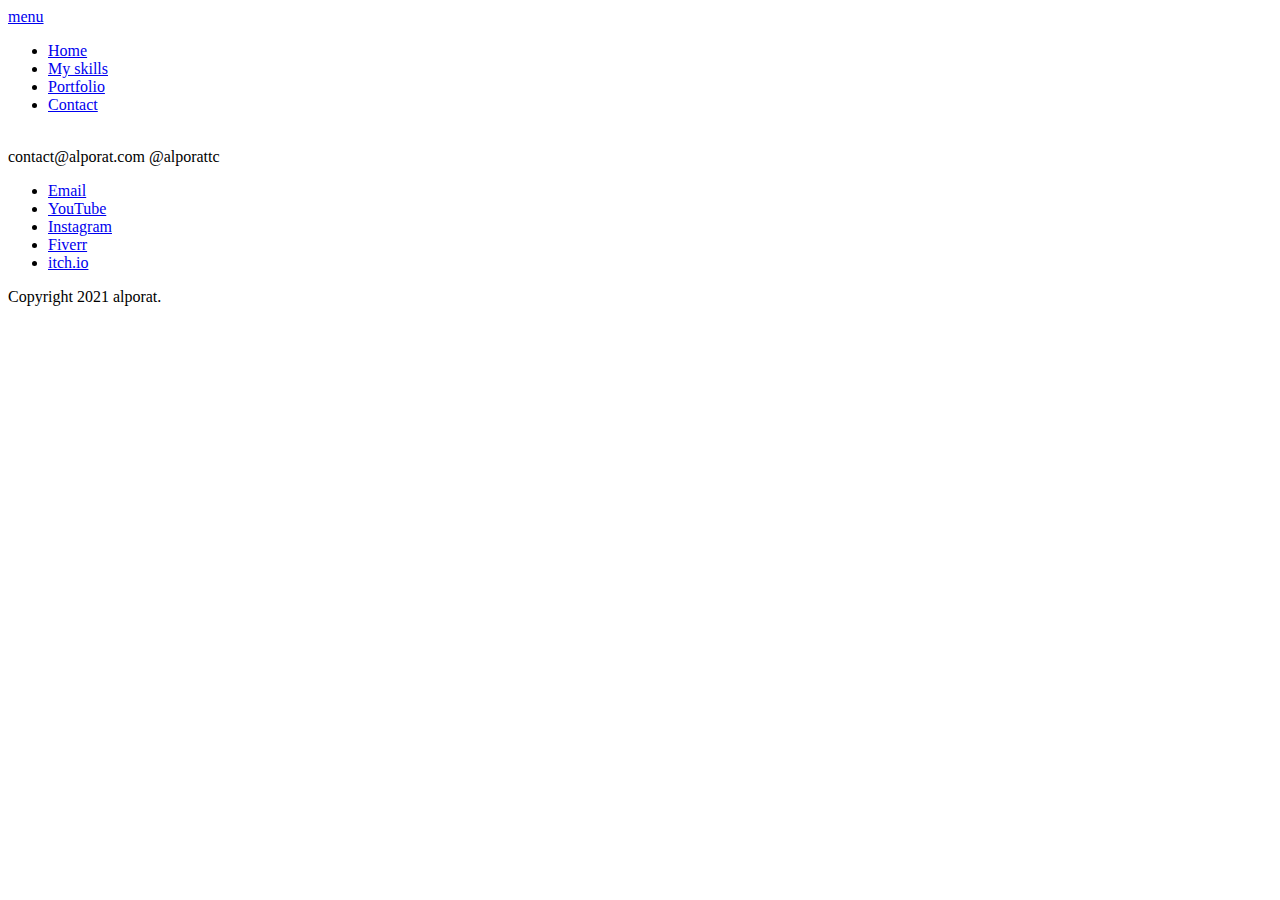
==== contact.html @ 28fc31d0 "Add files via upload" ====
<!DOCTYPE html>
<!--[if lte IE 8]> <html class="oldie" lang="en"> <![endif]-->
<!--[if IE 9]> <html class="ie9" lang="en"> <![endif]-->
<!--[if gt IE 9]><!--> <html lang="en"> <!--<![endif]-->
<head>
	<meta charset="utf-8">
	<meta name="viewport" content="width=device-width, initial-scale=1, maximum-scale=1, minimum-scale=1, user-scalable=no">
	<meta http-equiv="X-UA-Compatible" content="IE=edge,chrome=1">
	<meta name="format-detection" content="telephone=no">
	<title>alporat</title>
	<link rel="stylesheet" href="js/fancybox/jquery.fancybox.css" type="text/css" media="screen" />
	<link rel="stylesheet" href="css/all.css" />
	<link rel="stylesheet" href="css/screen.css" />
	<!--[if lt IE 9]>
		<script src="http://html5shiv.googlecode.com/svn/trunk/html5.js"></script>
	<![endif]-->
</head>
<body>
	<div id="wrapper" class="portfolio">
		<div class="wrapper-holder">
			<header id="header">
				<a class="menu_trigger" href="#">menu</a>
					<nav id="nav">
						<ul>
							<li><a href="index.html">Home</a></li>
							<li><a href="myskills.html">My skills</a></li>
							<li><a href="Portfolio.html">Portfolio</a></li>
							<li><a class="active" href="Contact.html">Contact</a></li>
						</ul>
					</nav>
			</header>
		</div>
		<div class="wrapper-holder grey">
			<section id="main">
				<div class="images_holder"><img src="images/pic_08.png" alt=""></div>
				<div class="box_contact">
					<span class="email">contact@alporat.com</span>
					<span class="instagram">@alporattc</span>
				</div>
				<div class="clear"></div>
			</section>
		</div>
		<footer id="footer">
			<div class="footer-content">
				<ul class="social">
					<li class="email"><a href="mailto:contact@alporat.com">Email</a></li>
					<li class="youtube"><a href="https://www.youtube.com/alporattc" target="_blank">YouTube</a></li>
					<li class="instagram"><a href="https://www.instagram.com/alporattc/" target="_blank">Instagram</a></li>
					<li class="fiverr"><a href="https://www.fiverr.com/alporat" target="_blank">Fiverr</a></li>
					<li class="itchio"><a href="https://alporat.itch.io/" target="_blank">itch.io</a></li>
				</ul>
				<p class="copy">Copyright 2021 alporat.</p>
			</div>
		</footer>	
	</div>
	<script src="http://code.jquery.com/jquery-1.11.1.min.js"></script>
	<script src="js/isotope.pkgd.min.js"></script>
	<script src="js/cells-by-row.js"></script>
	<script type="text/javascript" src="js/fancybox/jquery.fancybox.pack.js"></script>
	<script type="text/javascript" src="js/main.js"></script>
</body>
</html>
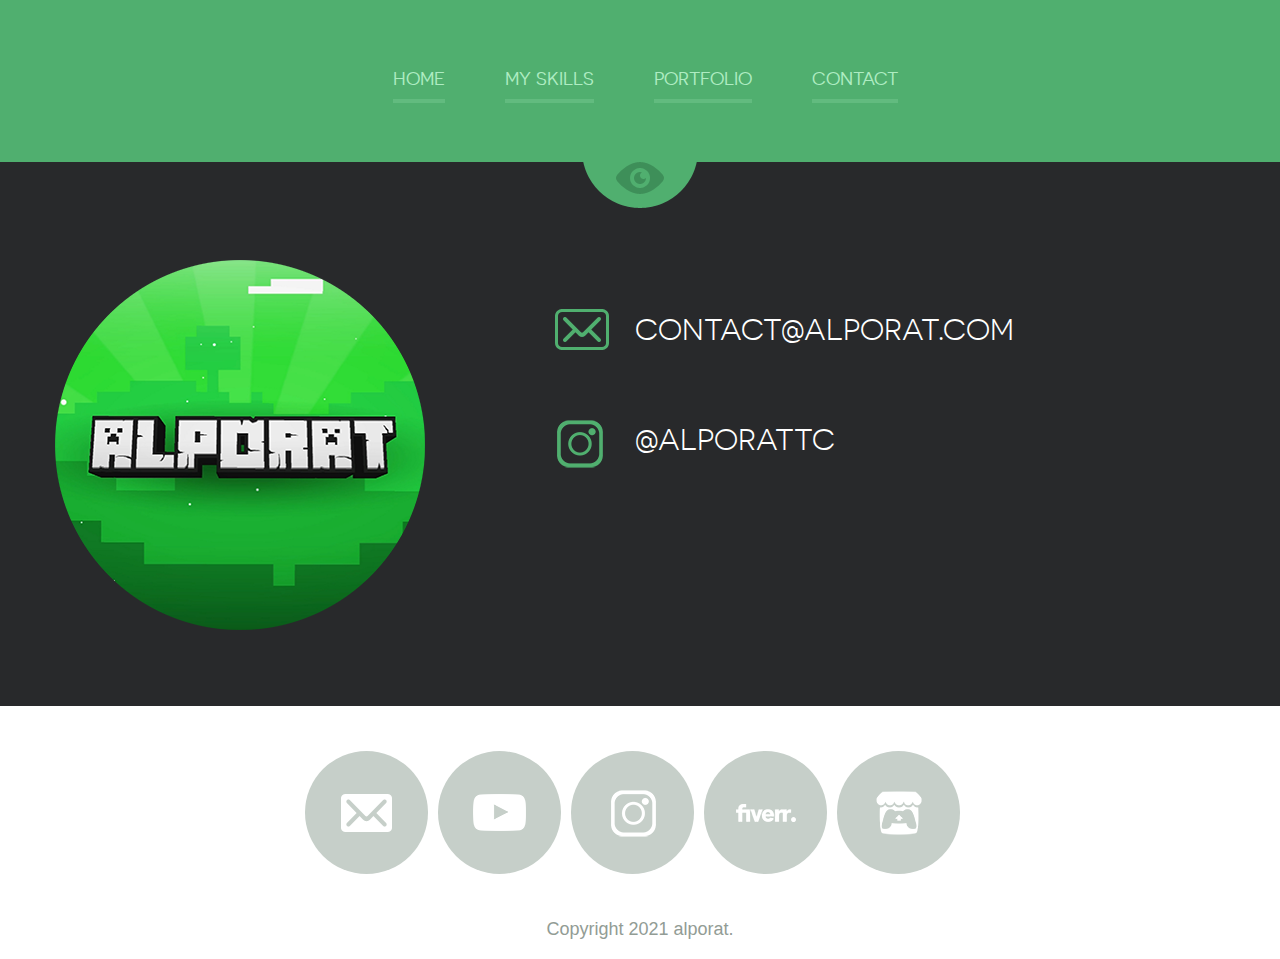
==== commit 29a541ca: "Update contact.html" ====
--- a/contact.html
+++ b/contact.html
@@ -24,8 +24,8 @@
 						<ul>
 							<li><a href="index.html">Home</a></li>
 							<li><a href="myskills.html">My skills</a></li>
-							<li><a href="Portfolio.html">Portfolio</a></li>
-							<li><a class="active" href="Contact.html">Contact</a></li>
+							<li><a href="portfolio.html">Portfolio</a></li>
+							<li><a class="active" href="contact.html">Contact</a></li>
 						</ul>
 					</nav>
 			</header>
@@ -59,4 +59,4 @@
 	<script type="text/javascript" src="js/fancybox/jquery.fancybox.pack.js"></script>
 	<script type="text/javascript" src="js/main.js"></script>
 </body>
-</html>+</html>
--- a/css/all.css
+++ b/css/all.css
@@ -0,0 +1,717 @@
+@font-face {
+    font-family: 'novecentosanswide';
+    src: url('../fonts/novecentosanswide-normal-webfont.eot');
+    src: url('../fonts/novecentosanswide-normal-webfont.eot?#iefix') format('embedded-opentype'),
+         url('../fonts/novecentosanswide-normal-webfont.woff') format('woff'),
+         url('../fonts/novecentosanswide-normal-webfont.ttf') format('truetype'),
+         url('../fonts/novecentosanswide-normal-webfont.svg#novecento_sans_widenormal') format('svg');
+    font-weight: normal;
+    font-style: normal;
+}
+@font-face {
+    font-family: 'novecentosanswide';
+    src: url('../fonts/novecentosanswide-bold-webfont.eot');
+    src: url('../fonts/novecentosanswide-bold-webfont.eot?#iefix') format('embedded-opentype'),
+         url('../fonts/novecentosanswide-bold-webfont.woff') format('woff'),
+         url('../fonts/novecentosanswide-bold-webfont.ttf') format('truetype'),
+         url('../fonts/novecentosanswide-bold-webfont.svg#novecentosanswidebold') format('svg');
+    font-weight: bold;
+    font-style: normal;
+}
+@font-face {
+    font-family: 'novecento_sans_widebook';
+    src: url('../fonts/novecentosanswide-book-webfont.eot');
+    src: url('../fonts/novecentosanswide-book-webfont.eot?#iefix') format('embedded-opentype'),
+         url('../fonts/novecentosanswide-book-webfont.woff') format('woff'),
+         url('../fonts/novecentosanswide-book-webfont.ttf') format('truetype'),
+         url('../fonts/novecentosanswide-book-webfont.svg#novecento_sans_widebook') format('svg');
+    font-weight: normal;
+    font-style: normal;
+}
+@font-face {
+    font-family: 'novecento_sans_widemedium';
+    src: url('../fonts/novecentosanswide-medium-webfont.eot');
+    src: url('../fonts/novecentosanswide-medium-webfont.eot?#iefix') format('embedded-opentype'),
+         url('../fonts/novecentosanswide-medium-webfont.woff') format('woff'),
+         url('../fonts/novecentosanswide-medium-webfont.ttf') format('truetype'),
+         url('../fonts/novecentosanswide-medium-webfont.svg#novecento_sans_widemedium') format('svg');
+    font-weight: normal;
+    font-style: normal;
+}
+html, body, div, span, applet, object, iframe,
+h1, h2, h3, h4, h5, h6, p, blockquote, pre,
+a, abbr, acronym, address, big, cite, code,
+del, dfn, em, img, ins, kbd, q, s, samp,
+small, strike, sub, sup, tt, var,
+b, u, i, center,
+dl, dt, dd, ol, ul, li,
+fieldset, form, label, legend,
+table, caption, tbody, tfoot, thead, tr, th, td,
+article, aside, canvas, details, figcaption, figure, 
+footer, header, hgroup, menu, nav, section, summary,
+time, mark, audio, video {
+	margin: 0;
+	padding: 0;
+	border: 0;
+	font-size: 100%;
+	font: inherit;
+	vertical-align: baseline;
+}
+
+article, aside, details, figcaption, figure, 
+footer, header, hgroup, menu, nav, section {
+	display: block;
+}
+
+img {
+	vertical-align: middle;
+}
+
+ol, ul {
+	list-style: none;
+}
+
+blockquote, q {
+	quotes: none;
+}
+
+blockquote:before, blockquote:after,
+q:before, q:after {
+	content: '';
+	content: none;
+}
+
+table {
+	border-collapse: collapse;
+	border-spacing: 0;
+}
+
+a[href], label[for], select, 
+input[type=checkbox], input[type=radio] {
+	cursor: pointer;
+}
+
+button, input[type=button], input[type=image], 
+input[type=reset], input[type=submit] {
+	padding: 0;
+	overflow: visible;
+	cursor: pointer;
+}
+input[type=text], input[type=email], input[type=reset], input[type=button], input[type=submit], button{
+	-webkit-appearance: none;
+	-webkit-border-radius: 0;
+}
+input[type=url], input[type=password], input[type=text], input[type=email], input[type=reset], input[type=button], input[type=submit], button, textarea{
+     -webkit-appearance: none;
+     -webkit-border-radius: 0;
+     box-sizing: border-box;-webkit-box-sizing: border-box; -moz-box-sizing: border-box;
+}
+
+button::-moz-focus-inner, 
+input[type=button]::-moz-focus-inner, 
+input[type=image]::-moz-focus-inner, 
+input[type=reset]::-moz-focus-inner, 
+input[type=submit]::-moz-focus-inner {
+	border: 0;
+}
+
+
+body,
+html {height: 100%;}
+body{
+	margin:0;
+	color:#a4a7ac;
+	font:18px Arial, Helvetica, sans-serif;
+	-webkit-text-size-adjust: none; 
+}
+img{border-style:none; vertical-align: top;}
+a{text-decoration:none; color:#6e6e6e;}
+a:hover{text-decoration:underline;}
+#wrapper{
+	width:100%;
+	height: 100%;
+	display:table;
+}
+.wrapper-holder {
+	width:100%;
+    display:table-row;
+    background: #50af6f;
+}
+.wrapper-holder.grey{background: #28292b;}
+#header {
+	max-width: 1170px;
+	margin: 0 auto;
+	padding: 69px 0 50px;
+	position:relative;
+}
+.menu_trigger{
+	width: 31px;
+	height: 31px;
+	right:0;
+	background: url(../images/btn_mobile_menu.png) no-repeat;
+	text-indent: -9999em;
+	display: none;
+	top: 5px;
+	position: absolute;
+}
+.logo {
+	text-align:center;
+	font-family: 'novecentosanswide';
+	font-weight:bold;
+	color: #fff;
+	font-size: 72px;
+	line-height: 74px;
+	display: block;
+	text-transform: uppercase;
+	margin: 85px 0 23px;
+}
+#nav {
+	position: relative;
+	display: table;
+	margin: 0 auto 22px;
+	padding: 0 0 0 10px;
+}
+#nav ul {
+	text-align: center;
+}
+#nav ul li {
+	float: left;
+	padding: 0 0 0 60px;
+}
+#nav ul li:first-child{padding: 0;}
+#nav ul a {
+	color: #aeecc2;
+	font-size: 18px;
+	line-height: 20px;
+	text-transform: uppercase;
+	padding: 0 0 10px;
+	border-bottom: 4px solid #62bb7f;
+	font-family: 'novecentosanswide';
+	font-weight: normal;
+}
+#nav ul a:hover,#nav ul a.active{
+	color: #fff;
+	border-bottom: 4px solid #fff;
+	text-decoration: none;
+	-webkit-transition: all 0.5s ease-in-out;
+-moz-transition: all 0.5s ease-in-out;
+-o-transition: all 0.5s ease-in-out;
+transition: all 0.5s ease-in-out;
+}
+h2.slogan{
+	display: block;
+	text-align: center;
+	text-transform: uppercase;
+	font-family: 'novecento_sans_widebook';
+	font-size: 30px;
+	line-height: 32px;
+	color: #aeecc2;
+	padding: 34px 0 50px 0;
+	background: url(../images/slogan_bg.gif) no-repeat 50% 0;
+}
+/*main
+ */
+#main{
+	max-width: 1170px;
+	margin: 0 auto;
+	padding: 93px 0 76px;
+	position:relative;
+	background: url(../images/icon_header.png) no-repeat 50% 0;
+}
+#main h2{
+	display: block;
+	text-align: center;
+	text-transform: uppercase;
+	font-family: 'novecento_sans_widebook';
+	font-size: 30px;
+	line-height: 32px;
+	color: #fff;
+	margin: 0 0 81px;
+}
+.box_timeline_holder{
+	background: url(../images/bg_timeline_l.png) no-repeat 0 70px;
+	position: relative;
+	padding: 0 0 0 100px;
+	overflow: hidden;
+}
+.box_timeline{
+	background: url(../images/bg_timeline_r.png) no-repeat 100% 70px;
+	position: relative;
+	padding: 0 100px 0 0;
+	overflow: hidden;
+}
+.box_timeline ul{
+	position: relative;
+	background: url(../images/bg_ul.gif) repeat-x 0 76px;
+	overflow: hidden;
+}
+.box_timeline ul li{
+	float:left;
+	width: 170px;
+	margin: 0 0 0 30px;
+	background: url(../images/bg_ul.gif) repeat-x 0 76px;
+}
+.box_timeline ul li:first-child{margin: 0;}
+.box_timeline ul li .date{
+	background: url(../images/bg_timeline_c.png) no-repeat 50% 0;
+	height: 86px;
+	width: 170px;
+	margin: 0 auto 12px;
+	overflow: hidden;
+}
+.box_timeline ul li .date span{
+	font-family: 'novecentosanswide';
+	font-weight:bold;
+	color: #fff;
+	font-size: 14px;
+	line-height: 16px;
+	display: block;
+	text-align: center;
+	padding: 15px 0 0 0;
+}
+.box_timeline h3{
+	font-family: 'novecento_sans_widemedium';
+	color: #50af6f;
+	font-size: 14px;
+	line-height: 16px;
+	display: block;
+	text-align: center;
+	margin: 0 0 10px;
+}
+.box_timeline p{
+	font-family: Arial, Helvetica, sans-serif;
+	color: #a4a7ac;
+	font-size: 16px;
+	line-height: 18px;
+	display: block;
+	text-align: center;
+	margin: 0 0 10px;
+}
+/*skills*/
+#main .skills_holder h2{text-align: left;margin: 0 0 40px;}
+.skills_holder{
+	width: 100%;
+	overflow: hidden;
+	margin: 0 0 40px;
+}
+.skills_holder .column {
+	width: 470px;
+	float: left;
+	margin: 0 10px 0 0;
+}
+.skills_holder .column.column-add {
+	float: right;
+	margin: 0;
+}
+.progress{
+	overflow: hidden;
+	width: 100%;
+	margin: 20px 0 3px 0;
+}
+.progress li{
+	overflow: hidden;
+	height: 43px;
+	line-height: 43px;
+	background: #46484c;
+	border-radius: 5px;
+	behavior: url(css/PIE.htc);
+	margin: 0 0 27px;
+}
+.progress li span{
+	background: #50af6f;
+	color: #fff;
+	text-transform:uppercase;
+	display: block;
+	font-family: 'novecentosanswide';
+	font-weight: normal;
+	font-size: 18px;
+	padding: 0 0 0 20px;
+}
+.progress li span.csharp{width: 85%;}
+.progress li span.java{width: 65%;}
+.progress li span.python{width: 40%;}
+.progress li span.skript{width: 100%;}
+.progress li span.unity{width: 80%;}
+.progress li span.photoshop{width: 50%;}
+.progress li span.pcbuilding{width: 90%;}
+.progress li span.mcserver{width: 100%;}
+.plagin_list{
+	width: 100%;
+	overflow: hidden;
+	margin: 0 0 65px;
+}
+.plagin_list li{
+	float:left;
+	margin: 0 0 0 25px;
+	border-radius: 50%;
+	behavior: url(css/PIE.htc);
+	text-indent: -9999px;
+	background: #28292b;
+	width: 121px;
+	height: 121px;
+	position:relative;
+	display: inline-block;
+	border: 1px solid #46484c;
+}
+.plagin_list li:first-child{margin: 0;}
+.plagin_list li a{
+	display: block;
+	vertical-align: middle;
+	height: 100%;
+	position: relative;
+}
+.plagin_list li.li_1 a{background: url(../images/icon_unity.png) no-repeat 45% 50% ;}
+.plagin_list li.li_2 a{background: url(../images/icon_vscode.png) no-repeat 50% 50% ;}
+.plagin_list li.li_3 a{background: url(../images/icon_ps.png) no-repeat 50% 50% ;}
+.plagin_list li.li_4 a{background: url(../images/icon_pr.png) no-repeat 50% 50% ;}
+.plagin_list li.li_5 a{background: url(../images/icon_blender.png) no-repeat 46% 50% ;}
+.plagin_list li.li_6 a{background: url(../images/icon_cubik.png) no-repeat 50% 50% ;}
+.plagin_list li.li_7 a{background: url(../images/icon_camtasia.png) no-repeat 48% 50% ;}
+.plagin_list li.li_8 a{background: url(../images/icon_workspace.png) no-repeat 50% 50% ; background-size: 76px 38px;}
+.wrapper-holder.grey p{padding: 0 0 25px;}
+.plagin_list.none{display: none;}
+
+/*portfolio*/
+.sub_nav {
+	position: relative;
+	display: table;
+	margin: 0 auto 79px;
+	padding: 0 0 0 10px;
+	text-align: center;
+}
+.sub_nav li {
+	padding: 0 0 0 45px;
+	display: inline-block;
+}
+/* .sub_nav li:first-child{padding: 0;} */
+.sub_nav a {
+	color: #a4a7ac;
+	font-size: 14px;
+	line-height: 16px;
+	text-transform: uppercase;
+	padding: 0 0 10px;
+	border-bottom: 4px solid #3b3c3e;
+	font-family: 'novecentosanswide';
+	font-weight: normal;
+}
+.sub_nav a:hover,.sub_nav a.active{
+	color: #50af6f;
+	border-bottom: 4px solid #50af6f;
+	text-decoration: none;
+	-webkit-transition: all 0.5s ease-in-out;
+-moz-transition: all 0.5s ease-in-out;
+-o-transition: all 0.5s ease-in-out;
+transition: all 0.5s ease-in-out;
+}
+/* begin add */
+.sub_nav li {
+	color: #a4a7ac;
+	font-size: 14px;
+	line-height: 16px;
+	text-transform: uppercase;
+	margin: 0 22px;
+	padding: 0 0 10px;
+	border-bottom: 4px solid #3b3c3e;
+	font-family: 'novecentosanswide';
+	font-weight: normal;
+}
+.sub_nav li:hover,.sub_nav .active {
+	color: #50af6f;
+	border-bottom: 4px solid #50af6f;
+	text-decoration: none;
+	cursor: pointer;
+	-webkit-transition: all 0.5s ease-in-out;
+	-moz-transition: all 0.5s ease-in-out;
+	-o-transition: all 0.5s ease-in-out;
+	transition: all 0.5s ease-in-out;
+}
+/* end add */
+.item-list {
+	overflow: hidden;
+	text-align:center;
+	margin: 0 0 0 -24px;
+}
+.item-list li {
+	display:inline-block;
+	margin: 0 0 25px 24px;
+	vertical-align: top;
+	font-size: 0;
+}
+.item {
+	text-align: center;
+	width: 270px;
+	margin: 0 auto;
+}
+.item .image {
+	position: relative;
+}
+.item .image img {
+	max-width: 100%;
+	height:auto;
+	border-radius: 50%;
+}
+.item .hover {
+	display: none;
+	height: 100%;
+    left: 0;
+    position: absolute;
+    top: 0;
+    width: 100%;
+    background: #6abb84;
+	opacity: 0.9;
+	border-radius: 50%;
+	behavior: url(css/PIE.htc);
+}
+.item .hover.active{display: block;}
+.item .item-content {
+	position: relative;
+	display: table-cell;
+	vertical-align: middle;
+	height: 270px;
+	z-index: 400;
+	padding: 0 30px;
+}
+.item a{
+	text-decoration: none;
+}
+.item .item-content h4{
+	display: block;
+	background: url(../images/bg_white_border.gif) no-repeat 50% 100%;
+	color: #fff;
+	text-transform: uppercase;
+	font-family: 'novecentosanswide';
+	font-weight:bold;
+	font-size: 14px;
+	line-height: 16px;
+	padding: 0 0 20px;
+	text-align: center;
+	margin: 0 0 15px;
+}
+.item .item-content p{
+	color: #fff;
+	text-align: center;
+	display: block;
+	font-size: 15px;
+	line-height: 17px;
+}
+/*contact*/
+.clear{clear: both;}
+.images_holder{
+	float: left;
+	margin:5px 130px 0 0;
+	width: 370px;
+}
+.images_holder img{
+	width: 100%;
+	height: auto;
+	display: inline;
+}
+.box_contact{
+	overflow:hidden;
+	margin: 54px 0 0 0;
+}
+.box_contact span{
+	color: #fff;
+	font-family: 'novecento_sans_widebook';
+	font-size: 30px;
+	line-height: 32px;
+	text-transform: uppercase;
+	display: block;
+	margin: 0 0 55px;
+	padding: 5px 0 18px 80px;
+}
+.box_contact span.email{background: url(../images/icon_email2.png) no-repeat;}
+.box_contact span.instagram{background: url(../images/icon_instagram2.png) no-repeat;}
+/*footer
+ */
+#footer {
+    width:100%;
+    overflow:hidden;
+    display:table-footer-group;
+    background:#fff;
+}
+.footer-content {
+	max-width: 1170px;
+	margin: 0 auto;
+	padding: 45px 0 20px;
+	color: #a5a5a5;
+}
+.footer-content .social{
+	overflow:hidden;
+	margin: 0 auto 45px;
+	width: 670px;
+}
+.footer-content .social li{
+	float:left;
+	margin: 0 0 0 10px;
+	border-radius: 50%;
+	behavior: url(css/PIE.htc);
+	text-indent: -9999px;
+	background: #c6cfc9;
+	width: 123px;
+	height: 123px;
+	position:relative;
+	display: table;
+}
+.footer-content .social li:first-child{margin: 0;}
+.footer-content .social li:hover{
+	background: #50af6f;
+	-webkit-transition: all 0.5s ease-in-out;
+-moz-transition: all 0.5s ease-in-out;
+-o-transition: all 0.5s ease-in-out;
+transition: all 0.5s ease-in-out;
+}
+.footer-content .social li a{
+	display: table-cell;	
+	position: relative;
+}
+.footer-content .social li.email a{background: url(../images/icon_email.png) no-repeat 50% 50% ;}
+.footer-content .social li.youtube a{background: url(../images/icon_youtube.png) no-repeat 50% 50%;}
+.footer-content .social li.instagram a{background: url(../images/icon_instagram.png) no-repeat 50% 50% ;}
+.footer-content .social li.fiverr a{background: url(../images/icon_fiverr.png) no-repeat 50% 50% ;}
+.footer-content .social li.itchio a{background: url(../images/icon_itchio.png) no-repeat 50% 50%;}
+.footer-content p{
+	font:18px/20px Arial, Helvetica, sans-serif;
+	display: block;
+	text-align: center;
+	color: #929c95;
+}
+/* begin add	 */
+.popup_portfolio{
+	max-width: 1132px;
+}
+.popup_portfolio h3{
+	padding-top:26px;
+	font-family: 'novecentosanswide';
+	font-weight:bold;
+	color: #63666a;
+	font-size: 18px;
+	line-height: 18px;
+	text-transform: uppercase;
+}
+.popup_portfolio time{
+	font-family: 'novecentosanswide';
+	color: #abacaf;
+	font-size: 12px;
+	line-height: 12px;
+	text-transform: uppercase;
+}
+.popup_portfolio p{
+	padding: 17px 0 8px;
+	color: #808286;
+	font-size: 16px;
+	line-height: 30px;
+}
+.popup_portfolio img {
+	width: 100%;
+	height: auto;
+	border-radius: 8px;
+}
+.fancybox-close {
+	width: 46px;
+	height: 46px;
+	top: -23px;
+	right: -20px;
+	background-image: url(../images/ico_btn-close.png);
+}
+.fancybox-opened .fancybox-skin{
+	padding: 20px !important;
+	border-radius: 10px;
+}
+.fancybox-nav {
+	display: none;
+}
+/* end add	 */
+
+@media (-webkit-min-device-pixel-ratio:2) ,(min--moz-device-pixel-ratio:2),(-o-min-device-pixel-ratio:2/1),(min-device-pixel-ratio:2),(min-resolution:192dpi),(min-resolution:2dppx){
+	#main {
+		background-image: url(../images/icon_header@x2.png);
+		background-size:114px 46px;
+	}
+	.menu_trigger{
+		background-image: url(../images/btn_mobile_menu@x2.png);
+		background-size:31px 30px;
+	}
+	.slogan{
+		background-image: url(../images/slogan_bg@x2.gif);
+		background-size:80px 4px;
+	}
+	.box_timeline_holder{
+		background-image: url(../images/bg_timeline_l@x2.png);
+		background-size:100px 16px;
+	}
+	.box_timeline{
+		background-image: url(../images/bg_timeline_r@x2.png);
+		background-size:100px 16px;
+	}
+	.box_timeline ul li .date{
+		background-image: url(../images/bg_timeline_c@x2.png);
+		background-size:50px 86px;
+	}
+	.footer-content .social li.email a{
+		background-image: url(../images/icon_email@x2.png);
+		background-size:51px 38px;
+	}
+	.footer-content .social li.youtube a{
+		background-image: url(../images/icon_youtube@x2.png);
+		background-size:53px 37px;
+	}
+	.footer-content .social li.instagram a{
+		background-image: url(../images/icon_instagram@x2.png);
+		background-size:48px 48px;
+	}
+	.footer-content .social li.fiverr a{
+		background-image: url(../images/icon_fiverr@x2.png);
+		background-size:60px 18px;
+	}
+	.footer-content .social li.itchio a{
+		background-image: url(../images/icon_itchio@x2.png);
+		background-size:48px 48px;
+	}
+	.plagin_list li.li_1 a{
+		background-image: url(../images/icon_unity@x2.png);
+		background-size:50px 50px;
+	}
+	.plagin_list li.li_2 a{
+		background-image: url(../images/icon_vscode@x2.png);
+		background-size:50px 50px;
+	}
+	.plagin_list li.li_3 a{
+		background-image: url(../images/icon_ps@x2.png);
+		background-size:48px 36px;
+	}
+	.plagin_list li.li_4 a{
+		background-image: url(../images/icon_pr@x2.png);
+		background-size:48px 37px;
+	}
+	.plagin_list li.li_5 a{
+		background-image: url(../images/icon_blender@x2.png);
+		background-size:48px 41px;
+	}
+	.plagin_list li.li_6 a{
+		background-image: url(../images/icon_cubik@x2.png);
+		background-size:50px 50px;
+	}
+	.plagin_list li.li_7 a{
+		background-image: url(../images/icon_camtasia@x2.png);
+		background-size:50px 50px;
+	}
+	.plagin_list li.li_8 a{
+		background-image: url(../images/icon_workspace@x2.png);
+		background-size:80px 40px;
+	}
+	.box_contact span.email{
+		background-image: url(../images/icon_email2@x2.png);
+		background-size:54px 41px;
+	}
+	.box_contact span.instagram{
+		background-image: url(../images/icon_instagram2@x2.png);
+		background-size:49px 49px;
+	}
+/* begin add	 */
+	.fancybox-close {
+		background-image: url(../images/ico_btn-close@x2.png);
+		background-size:46px 46px;
+	}
+/* end add	 */
+}--- a/css/screen.css
+++ b/css/screen.css
@@ -0,0 +1,205 @@
+@media only screen and (max-width : 1210px) {
+}
+@media only screen and (max-width : 1190px) {
+	#main {margin:0 20px;}
+	.box_timeline_holder{padding: 0 0 0 60px;}
+	.box_timeline{padding: 0 60px 0 0;}
+	.box_timeline ul li{margin: 0 0 0 25px;}
+	.skills_holder .column{width: 450px;}
+	.plagin_list li{margin: 0 0 0 2%;display: inline-block;float: none;width: 10%;height: 110px;}
+	.item-list{margin: 0;}
+/* 	.item-list li{ width: 30%; margin-left: 0;text-align: center;} */
+
+	#container.item-list{width: 900px; margin: 0 auto;}
+}
+@media only screen and (max-width : 1130px) {
+	.box_timeline_holder{padding: 0 0 0 40px;}
+	.box_timeline{padding: 0 40px 0 0;}
+	.box_timeline ul li{margin: 0 0 0 15px;}
+	.images_holder{margin: 5px 80px 0 0;}
+	.box_contact span{font-size: 25px;}
+}
+@media only screen and (max-width : 1100px) {
+	.plagin_list li{ }
+}
+@media only screen and (max-width : 1050px) {
+	.box_timeline_holder{padding: 0 0 0 20px;}
+	.box_timeline{padding: 0 20px 0 0;}
+	.box_timeline ul li{margin: 0 0 0 5px;}
+	.plagin_list li{ height: 90px;}
+/* 	.item-list li{ width: 49%;} */
+}
+@media only screen and (max-width : 980px) {
+
+	#nav {float:none; width: 100%;}
+	#nav ul {
+		text-align:center;
+		margin:0;
+	}
+	#nav ul li {
+		display:inline-block;
+		padding: 0 15px;
+		float:none;
+	}
+	.logo {
+		margin: 0 auto 20px;
+		font-size: 62px;
+		line-height: 70px;
+	}
+	#header {
+		padding: 20px 10px;
+	}
+	.box_timeline_holder{padding: 0 0 0 10px;}
+	.box_timeline{padding: 0 10px 0 0;}
+	.box_timeline ul li{margin: 0;width: 20%;}
+	.skills_holder .column{
+		width: 100%;
+		float: none;
+		display: block;
+	}
+	.skills_holder .column.column-add {padding: 0 !important;}
+	.plagin_list.none{display: block;width: 540px;margin: 0 auto 30px;}
+	.plagin_list{display: none;}
+	.plagin_list.none li{height: 121px;width: 121px;}
+	.box_contact span{font-size: 23px;margin: 0 0 40px;}
+	.images_holder{margin: 5px 30px 0 0;width: 300px;}
+	.box_contact{margin: 40px 0 0 0;}
+	#main .skills_holder h2{margin: 0 0 25px;}
+	h2.slogan{
+		padding-bottom: 14px;
+	}
+	#container.item-list{width: 600px;}
+	.sub_nav li{padding:10px 0;}
+}
+@media only screen and (max-width : 840px) {
+	.box_timeline ul li{margin: 0;width: 100%;float: none;}
+	#main h2{margin: 0 0 30px;}
+	.images_holder {
+		margin: 5px auto 20px;
+		width: 300px;
+		float: none;
+	}
+	.box_contact {
+		margin: 40px auto 0;
+		width: 460px;
+	}
+	.box_timeline_holder,.box_timeline{background: none;}
+}
+@media only screen and (max-width : 768px) {
+	.footer-content {padding: 45px 10px 20px;}
+	.menu_trigger {
+		display: block;
+		top: 28px;
+	}
+	#nav {display: none;padding: 0;margin: 0 0 25px;top: 20px;}
+	#nav ul li {
+		display:block;
+		padding: 0;	
+	}
+	#nav ul a {
+		display:block;
+		padding: 8px;
+	}
+	#nav ul a:hover {
+		color: #fff;
+		text-decoration:none;
+	}
+	.footer-content .social{margin: 0 auto 30px;}
+	.footer-content .social li{margin: 0 0 0 4px; width: 50px; height: 50px;}
+	.footer-content .social li.email a{	background-size: 20px auto;	}
+	.footer-content .social li.facebook a{	background-size: 15px auto;	}
+	.footer-content .social li.google a{	background-size: 20px auto;	}
+	.footer-content .social li.twitter a{	background-size: 20px auto;	}
+	.footer-content .social li.pinterest a{	background-size: 20px auto;	}
+	.footer-content .social{width: 269px;}
+	.logo {font-size: 56px;line-height: 68px;}
+	#wrapper.inner .menu_trigger,#wrapper.portfolio .menu_trigger{top: 6px;}
+}
+@media only screen and (max-width : 680px) {
+	#container.item-list{width: 300px;}
+	.item-list li{margin-left:0;}
+}
+@media only screen and (max-width : 640px) {
+	.menu_trigger {
+		top: 25px;
+	}
+	.plagin_list.none{width: 480px;}
+	.plagin_list.none li{width: 20%;margin: 0 0 0 2%;height: 95px;}
+	.skills_holder{margin: 0 0 10px;}
+	.logo{
+		font-size: 54px;
+		line-height: 60px;
+	}
+}
+@media only screen and (max-width : 600px) {
+/* 	.sub_nav li{padding: 0 0 0 30px;} */
+	.logo{
+		font-size: 46px;
+		line-height: 56px;
+	}
+/* 	.item{
+		width: 180px;
+	}
+	.item .item-content{
+		height: 180px;
+	}
+	.item .item-content p{
+		display: none
+	} */
+}
+@media only screen and (max-width : 550px) {
+	.plagin_list.none{width: 420px;}
+	.plagin_list.none li{width: 20%;margin: 0 0 0 2%;height: 84px;}
+	.sub_nav li{padding: 0;text-align: center;margin: 0 0 15px; display: block;}
+	.sub_nav{margin: 0 auto 40px;}
+	.box_contact {
+		margin: 40px auto 0;
+		width: 300px;
+	}
+	.box_contact span.email{font-size: 14px;}
+	#nav ul a:hover, #nav ul a.active,#nav ul a{border: none;}
+	#wrapper.portfolio #main{padding:93px 0 0 0; }
+	.logo{margin: 0 auto 20px;font-size: 40px;		line-height: 52px;}
+}
+@media only screen and (max-width : 480px) {
+	.logo{
+		font-size: 52px;
+		line-height: 54px;
+	}
+	.slogan{
+		font-size: 20px;
+		line-height: 22px;
+	}
+	.plagin_list.none{display: none;}
+	.plagin_list{display: block;}
+	.plagin_list li,.plagin_list li:first-child{display: inline-block; vertical-align: top; width: 45%; height: auto; border: 0;margin: 0 2% 2% 2%;}
+	.plagin_list li a,.plagin_list li:first-child a{width: 121px;height: 121px;border: 1px solid #46484c;border-radius: 50%;margin: 0 auto;}
+	.plagin_list{margin: 0 0 20px;}
+	#main{margin: 0 10px;}
+/* 	.item-list{margin: 0;}
+	.item-list li{margin: 0 0 20px;} */
+	.menu_trigger{top: 20px;}
+}
+@media screen and (max-width:420px) {
+/* 	.item{
+		width: 130px;
+	}
+	.item .item-content{
+		height: 130px;
+		padding: 0 15px;
+	} */
+	.logo{
+		font-size: 42px;
+		line-height: 44px;
+	}
+	.slogan{
+		font-size: 16px;
+		line-height: 18px;
+	}
+	.box_contact {
+		margin: 40px auto 0;
+		width: 280px;
+	}
+	.box_contact span.email{font-size: 12px;}
+	.images_holder{width: 280px;margin: 0 auto 20px;}
+}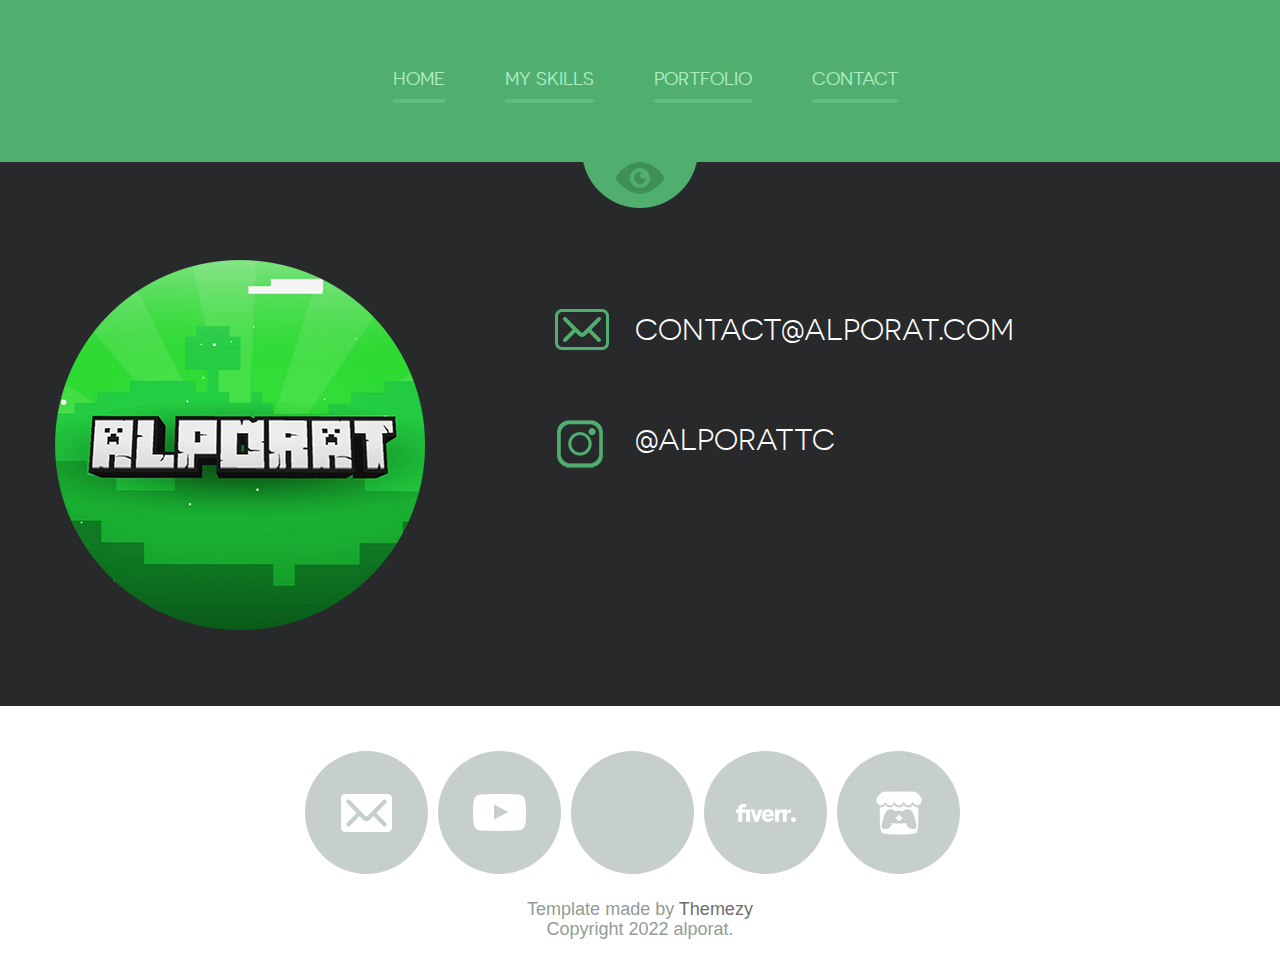
==== commit 74c61ca7: "Add files via upload" ====
--- a/contact.html
+++ b/contact.html
@@ -24,8 +24,8 @@
 						<ul>
 							<li><a href="index.html">Home</a></li>
 							<li><a href="myskills.html">My skills</a></li>
-							<li><a href="portfolio.html">Portfolio</a></li>
-							<li><a class="active" href="contact.html">Contact</a></li>
+							<li><a href="Portfolio.html">Portfolio</a></li>
+							<li><a class="active" href="Contact.html">Contact</a></li>
 						</ul>
 					</nav>
 			</header>
@@ -41,15 +41,18 @@
 			</section>
 		</div>
 		<footer id="footer">
-			<div class="footer-content">
-				<ul class="social">
-					<li class="email"><a href="mailto:contact@alporat.com">Email</a></li>
-					<li class="youtube"><a href="https://www.youtube.com/alporattc" target="_blank">YouTube</a></li>
-					<li class="instagram"><a href="https://www.instagram.com/alporattc/" target="_blank">Instagram</a></li>
-					<li class="fiverr"><a href="https://www.fiverr.com/alporat" target="_blank">Fiverr</a></li>
-					<li class="itchio"><a href="https://alporat.itch.io/" target="_blank">itch.io</a></li>
+			<div class="footer-content" style="padding: 45px 0 20px">
+				<ul class="social" style="margin: 0 auto 25px; width: 670px;">
+					<li class="email" style="width: 123px; height: 123px;"><a href="mailto:contact@alporat.com">Email</a></li>
+					<li class="youtube" style="width: 123px; height: 123px;"><a href="https://www.youtube.com/alporattc" target="_blank">YouTube</a></li>
+					<li class="github" style="width: 123px; height: 123px;"><a href="https://github.com/alporat/" target="_blank">GitHub</a></li>
+					<li class="fiverr" style="width: 123px; height: 123px;"><a href="https://www.fiverr.com/alporat" target="_blank">Fiverr</a></li>
+					<li class="itchio" style="width: 123px; height: 123px;"><a href="https://alporat.itch.io/" target="_blank">itch.io</a></li>
 				</ul>
-				<p class="copy">Copyright 2021 alporat.</p>
+				<p>
+					Template made by <a target="_blank" href="http://www.themezy.com/">Themezy</a>
+				</p>
+				<p class="copy">Copyright 2022 alporat.</p>
 			</div>
 		</footer>	
 	</div>
@@ -59,4 +62,4 @@
 	<script type="text/javascript" src="js/fancybox/jquery.fancybox.pack.js"></script>
 	<script type="text/javascript" src="js/main.js"></script>
 </body>
-</html>
+</html>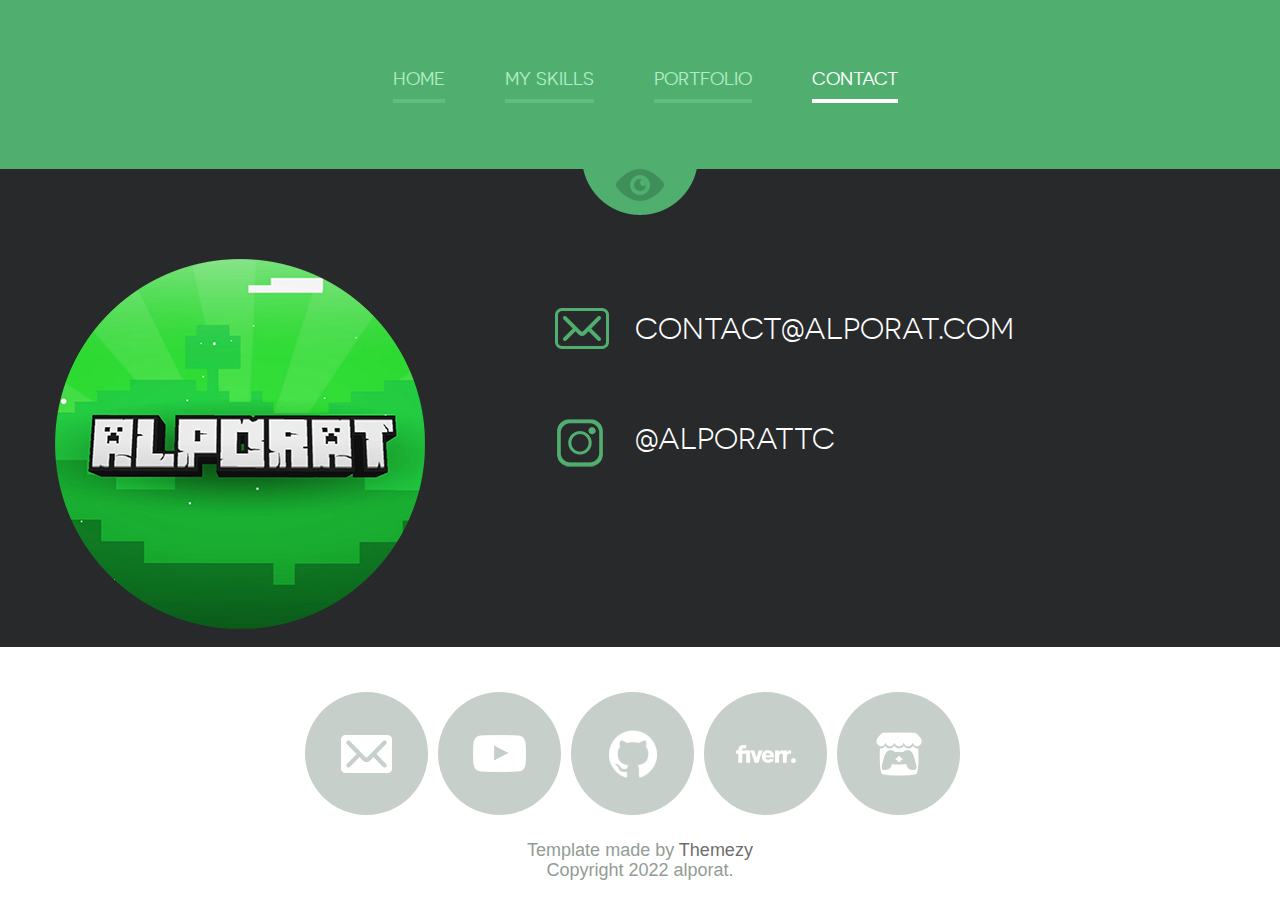
==== commit 37b108da: "Update contact.html" ====
--- a/contact.html
+++ b/contact.html
@@ -24,8 +24,8 @@
 						<ul>
 							<li><a href="index.html">Home</a></li>
 							<li><a href="myskills.html">My skills</a></li>
-							<li><a href="Portfolio.html">Portfolio</a></li>
-							<li><a class="active" href="Contact.html">Contact</a></li>
+							<li><a href="portfolio.html">Portfolio</a></li>
+							<li><a class="active" href="contact.html">Contact</a></li>
 						</ul>
 					</nav>
 			</header>
@@ -62,4 +62,4 @@
 	<script type="text/javascript" src="js/fancybox/jquery.fancybox.pack.js"></script>
 	<script type="text/javascript" src="js/main.js"></script>
 </body>
-</html>+</html>
--- a/css/all.css
+++ b/css/all.css
@@ -209,12 +209,35 @@
 	padding: 34px 0 50px 0;
 	background: url(../images/slogan_bg.gif) no-repeat 50% 0;
 }
+/*scrollbar
+ */
+.scrollbar
+{
+	height: 580px;
+	overflow-y: scroll;
+}
+#style-1::-webkit-scrollbar-track
+{
+	-webkit-box-shadow: inset 0 0 12px rgba(0,0,0,0.5);
+	border-radius: 10px;
+	background-color: #2c2c2c;
+}
+#style-1::-webkit-scrollbar
+{
+	width: 12px;
+}
+#style-1::-webkit-scrollbar-thumb
+{
+	border-radius: 10px;
+	-webkit-box-shadow: inset 0 0 2px rgba(0,0,0,0.3);
+	background-color: #424242;
+}
 /*main
  */
 #main{
 	max-width: 1170px;
 	margin: 0 auto;
-	padding: 93px 0 76px;
+	padding: 85px 0 0;
 	position:relative;
 	background: url(../images/icon_header.png) no-repeat 50% 0;
 }
@@ -303,19 +326,64 @@
 	float: right;
 	margin: 0;
 }
+
+input:checked+#divMenu1+#divMenu2 {
+	display: none;
+  }
 .progress{
 	overflow: hidden;
 	width: 100%;
 	margin: 20px 0 3px 0;
 }
+.progress button{
+	overflow: hidden;
+	padding: 0 235px;
+	line-height: 43px;
+	text-align: left;
+	background: #50af6f;
+	border-radius: 5px;
+	border-width: 0;
+	display: inline-block;
+	margin: 0 0 27px;
+	transition-duration: 0.4s;
+	cursor: pointer;
+}
+.progress button:hover{
+	background-color: #1d743a;
+}
+.progress button span{
+	color: #fff;
+	margin: 0 -235px;
+	text-transform:uppercase;
+	display: block;
+	font-family: 'novecentosanswide';
+	font-weight: normal;
+	font-size: 18px;
+	padding: 0 0 0 20px;
+}
+.images_click{
+	float: right;
+	margin: -2px 16px 0 0;
+	width: 35px;
+}
+.images_click img{
+	width: 100%;
+	height: auto;
+	display: inline;
+}
 .progress li{
 	overflow: hidden;
-	height: 43px;
+	position: absolute;
+	display: none;
+	top: 265px;
+	width: 470px;
+	height: 253px;
 	line-height: 43px;
 	background: #46484c;
 	border-radius: 5px;
 	behavior: url(css/PIE.htc);
 	margin: 0 0 27px;
+	z-index: 1;
 }
 .progress li span{
 	background: #50af6f;
@@ -327,14 +395,16 @@
 	font-size: 18px;
 	padding: 0 0 0 20px;
 }
-.progress li span.csharp{width: 85%;}
-.progress li span.java{width: 65%;}
-.progress li span.python{width: 40%;}
-.progress li span.skript{width: 100%;}
-.progress li span.unity{width: 80%;}
-.progress li span.photoshop{width: 50%;}
-.progress li span.pcbuilding{width: 90%;}
-.progress li span.mcserver{width: 100%;}
+.progress p{
+	margin: -20px 22px 0 22px;
+}
+#csharp {
+	display: none;
+}
+#csharp:target {
+	display: block;
+}
+
 .plagin_list{
 	width: 100%;
 	overflow: hidden;
@@ -429,7 +499,7 @@
 .item-list {
 	overflow: hidden;
 	text-align:center;
-	margin: 0 0 0 -24px;
+	margin: 0 0 0 10px;
 }
 .item-list li {
 	display:inline-block;
@@ -533,13 +603,13 @@
 .footer-content {
 	max-width: 1170px;
 	margin: 0 auto;
-	padding: 45px 0 20px;
+	padding: 25px 0 15px;
 	color: #a5a5a5;
 }
 .footer-content .social{
 	overflow:hidden;
-	margin: 0 auto 45px;
-	width: 670px;
+	margin: 0 auto 20px;
+	width: 515px;
 }
 .footer-content .social li{
 	float:left;
@@ -548,8 +618,8 @@
 	behavior: url(css/PIE.htc);
 	text-indent: -9999px;
 	background: #c6cfc9;
-	width: 123px;
-	height: 123px;
+	width: 95px;
+	height: 95px;
 	position:relative;
 	display: table;
 }
@@ -567,7 +637,7 @@
 }
 .footer-content .social li.email a{background: url(../images/icon_email.png) no-repeat 50% 50% ;}
 .footer-content .social li.youtube a{background: url(../images/icon_youtube.png) no-repeat 50% 50%;}
-.footer-content .social li.instagram a{background: url(../images/icon_instagram.png) no-repeat 50% 50% ;}
+.footer-content .social li.github a{background: url(../images/icon_github.png) no-repeat 50% 50% ;}
 .footer-content .social li.fiverr a{background: url(../images/icon_fiverr.png) no-repeat 50% 50% ;}
 .footer-content .social li.itchio a{background: url(../images/icon_itchio.png) no-repeat 50% 50%;}
 .footer-content p{
@@ -656,8 +726,8 @@
 		background-image: url(../images/icon_youtube@x2.png);
 		background-size:53px 37px;
 	}
-	.footer-content .social li.instagram a{
-		background-image: url(../images/icon_instagram@x2.png);
+	.footer-content .social li.github a{
+		background-image: url(../images/icon_github@x2.png);
 		background-size:48px 48px;
 	}
 	.footer-content .social li.fiverr a{
